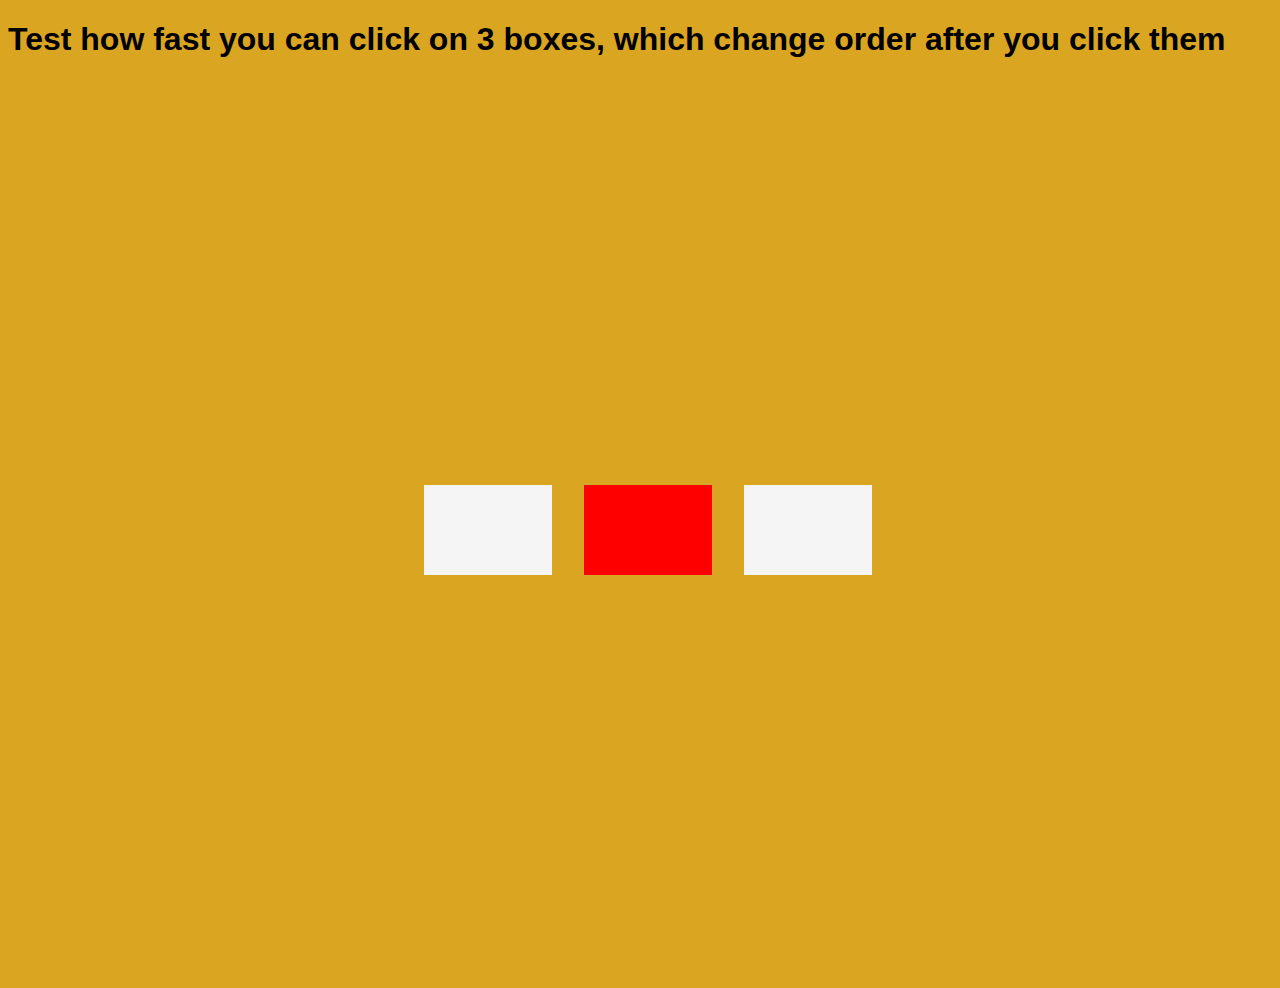
==== Speedgame/index.html @ 37116c09 "progress" ====
<!DOCTYPE html>
<html lang="en">
<head>
    <meta charset="UTF-8">
    <meta http-equiv="X-UA-Compatible" content="IE=edge">
    <meta name="viewport" content="width=device-width, initial-scale=1.0">
    <title>Document</title>
    <link rel="stylesheet" href="styles.css">
</head>
<body>

    <h1>Test how fast you can click on 3 boxes, which change order after you click them</h1>
    <div class="container">
        <div class="box1" id="box1" onclick="startgame(this.id)"></div>
        <div class="box2" id="box2" onclick="startgame(this.id)"></div>
        <div class="box3" id="box3" onclick="startgame(this.id)"></div>
    </div>




    <script>
        let box1 = document.getElementById("box1");
        let box2 = document.getElementById("box2");
        let box3 = document.getElementById("box3");
        let boxes = [box1, box2, box3];
        let randomBox = Math.floor(Math.random() * boxes.length);
        boxes[randomBox].style.backgroundColor = "red";
        let clicked = false;

        // setInterval for changing the color of the boxes

        function startgame(id) {
            if (clicked === false) {
                setInterval(() => {
                    boxes[randomBox].style.backgroundColor = "white";
                    randomBox = Math.floor(Math.random() * boxes.length);
                    boxes[randomBox].style.backgroundColor = "red";
                    console.log(id);
                }, 1000);
                clicked = true;
            }
        }

        
        setInterval(() => {
            box1.addEventListener("click", () => {
                if (boxes[randomBox] === box1) {
                    console.log("correct");
                    boxes[randomBox].style.backgroundColor = "white";
                    randomBox = Math.floor(Math.random() * boxes.length);
                    boxes[randomBox].style.backgroundColor = "red";
                } else {
                    console.log("wrong");
                }
            });
            
            box2.addEventListener("click", () => {
                if (boxes[randomBox] === box2) {
                    console.log("correct");
                    boxes[randomBox].style.backgroundColor = "white";
                    randomBox = Math.floor(Math.random() * boxes.length);
                    boxes[randomBox].style.backgroundColor = "red";
                } else {
                    console.log("wrong");
                }
            });
            
            box3.addEventListener("click", () => {
                if (boxes[randomBox] === box3) {
                    console.log("correct");
                    boxes[randomBox].style.backgroundColor = "white";
                    randomBox = Math.floor(Math.random() * boxes.length);
                    boxes[randomBox].style.backgroundColor = "red";
                } else {
                    console.log("wrong");
                }
            });
        }, 1000);

        




    </script>
</body>
</html>
---- Speedgame/styles.css ----
* {
    margin: 1;
    padding: 2;
    box-sizing: border-box;
}

body {
    font-family: 'Roboto', sans-serif;
    background-color: goldenrod;
}

.container {
    display: flex;
    flex-direction: row;
    justify-content: center;
    align-items: center;
    height: 100vh;
    width: 100vw;
}

.box1 {
    margin: 1rem;
    width: 10%;
    height: 10vh;
    display: flex;
    justify-content: center;
    align-items: center;
    background-color: whitesmoke;
}

.box2 {
    margin: 1rem;
    width: 10%;
    height: 10vh;
    display: flex;
    justify-content: center;
    align-items: center;
    background-color: whitesmoke;
}

.box3 {
    margin: 1rem;
    width: 10%;
    height: 10vh;
    display: flex;
    justify-content: center;
    align-items: center;
    background-color: whitesmoke;
}
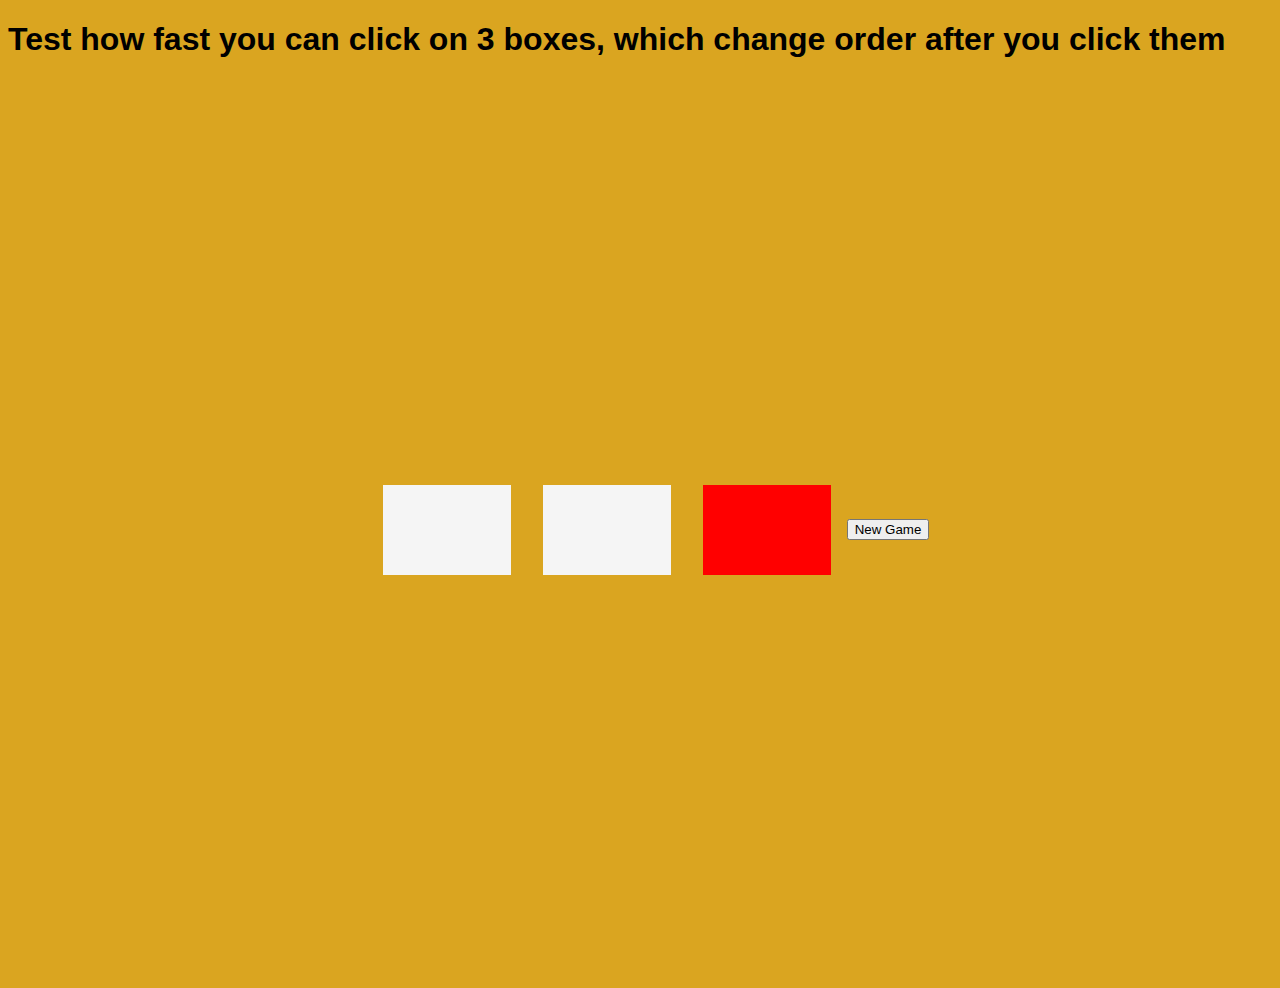
==== commit 3efd6730: "made button" ====
--- a/Speedgame/index.html
+++ b/Speedgame/index.html
@@ -14,6 +14,10 @@
         <div class="box1" id="box1" onclick="startgame(this.id)"></div>
         <div class="box2" id="box2" onclick="startgame(this.id)"></div>
         <div class="box3" id="box3" onclick="startgame(this.id)"></div>
+
+        <button type="reset">New Game
+            
+        </button>
     </div>
 
 
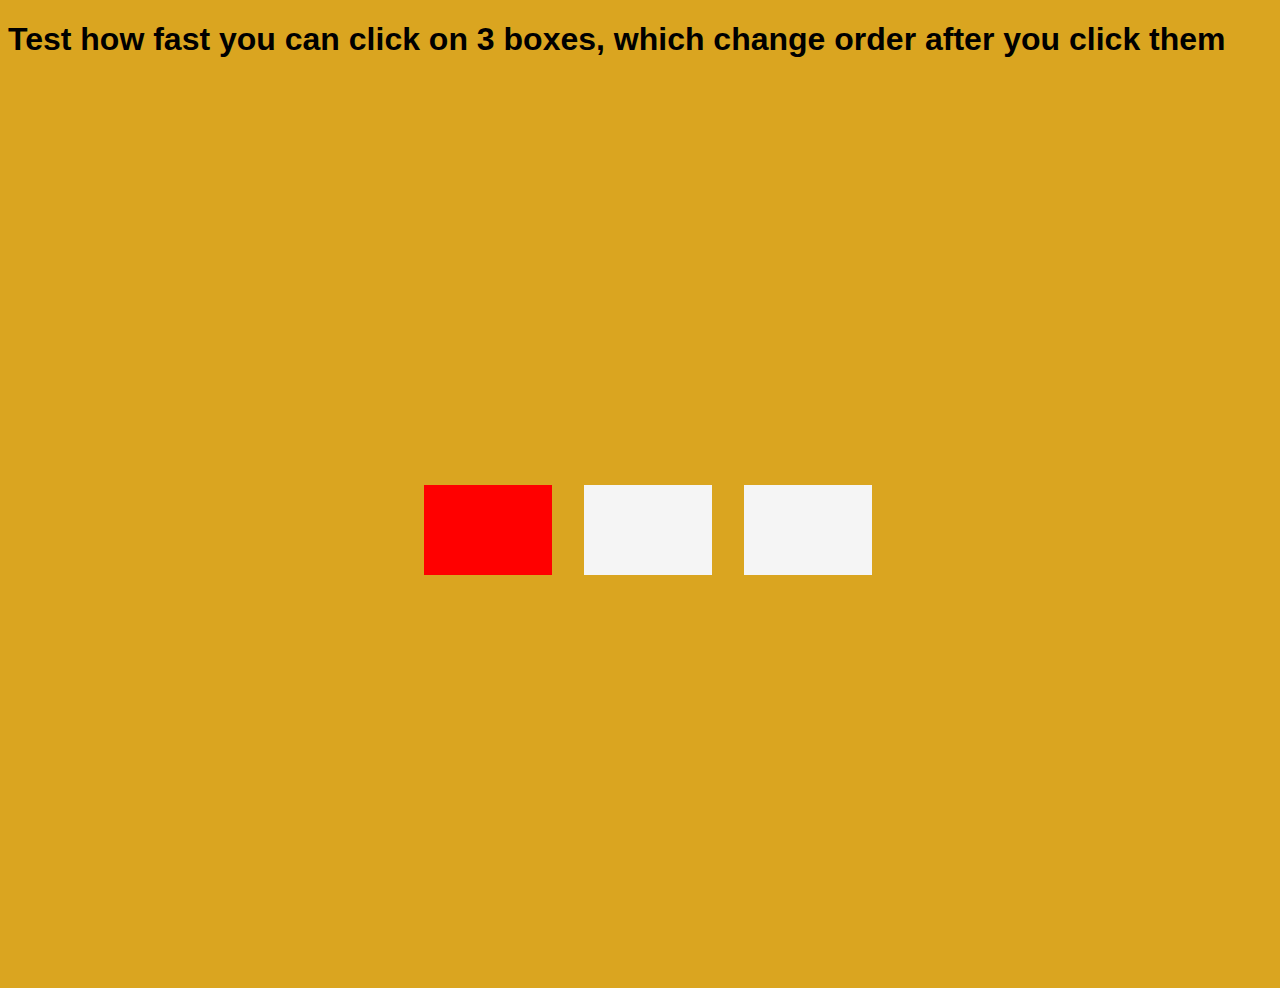
==== commit 009fe9f6: "Remove button for new game" ====
--- a/Speedgame/index.html
+++ b/Speedgame/index.html
@@ -14,10 +14,6 @@
         <div class="box1" id="box1" onclick="startgame(this.id)"></div>
         <div class="box2" id="box2" onclick="startgame(this.id)"></div>
         <div class="box3" id="box3" onclick="startgame(this.id)"></div>
-
-        <button type="reset">New Game
-            
-        </button>
     </div>
 
 
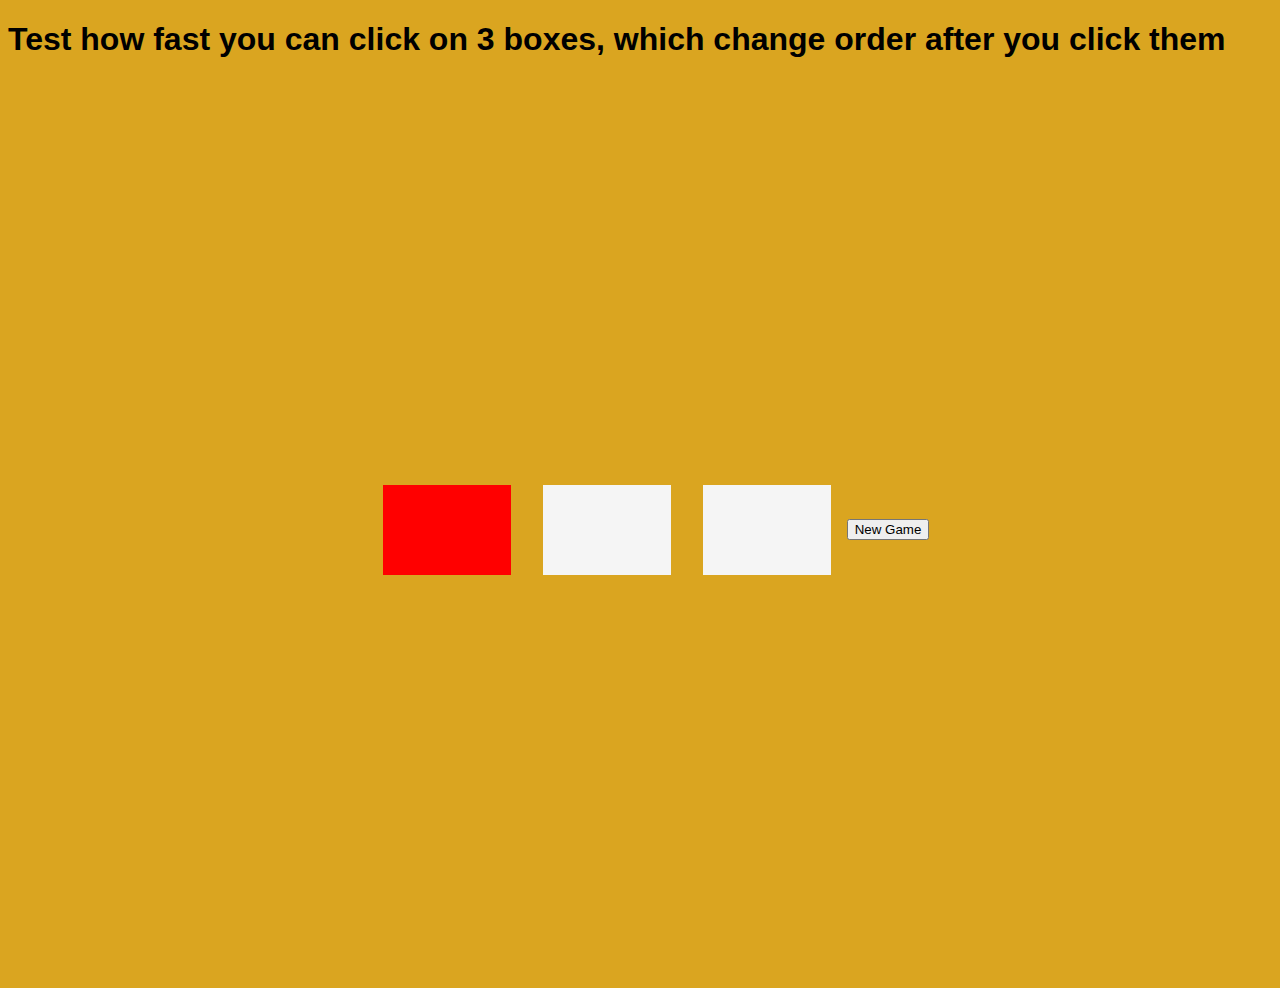
==== commit 50d5add1: "made button" ====
--- a/Speedgame/index.html
+++ b/Speedgame/index.html
@@ -14,6 +14,8 @@
         <div class="box1" id="box1" onclick="startgame(this.id)"></div>
         <div class="box2" id="box2" onclick="startgame(this.id)"></div>
         <div class="box3" id="box3" onclick="startgame(this.id)"></div>
+
+        <button onclick="newgame()">New Game</button>
     </div>
 
 
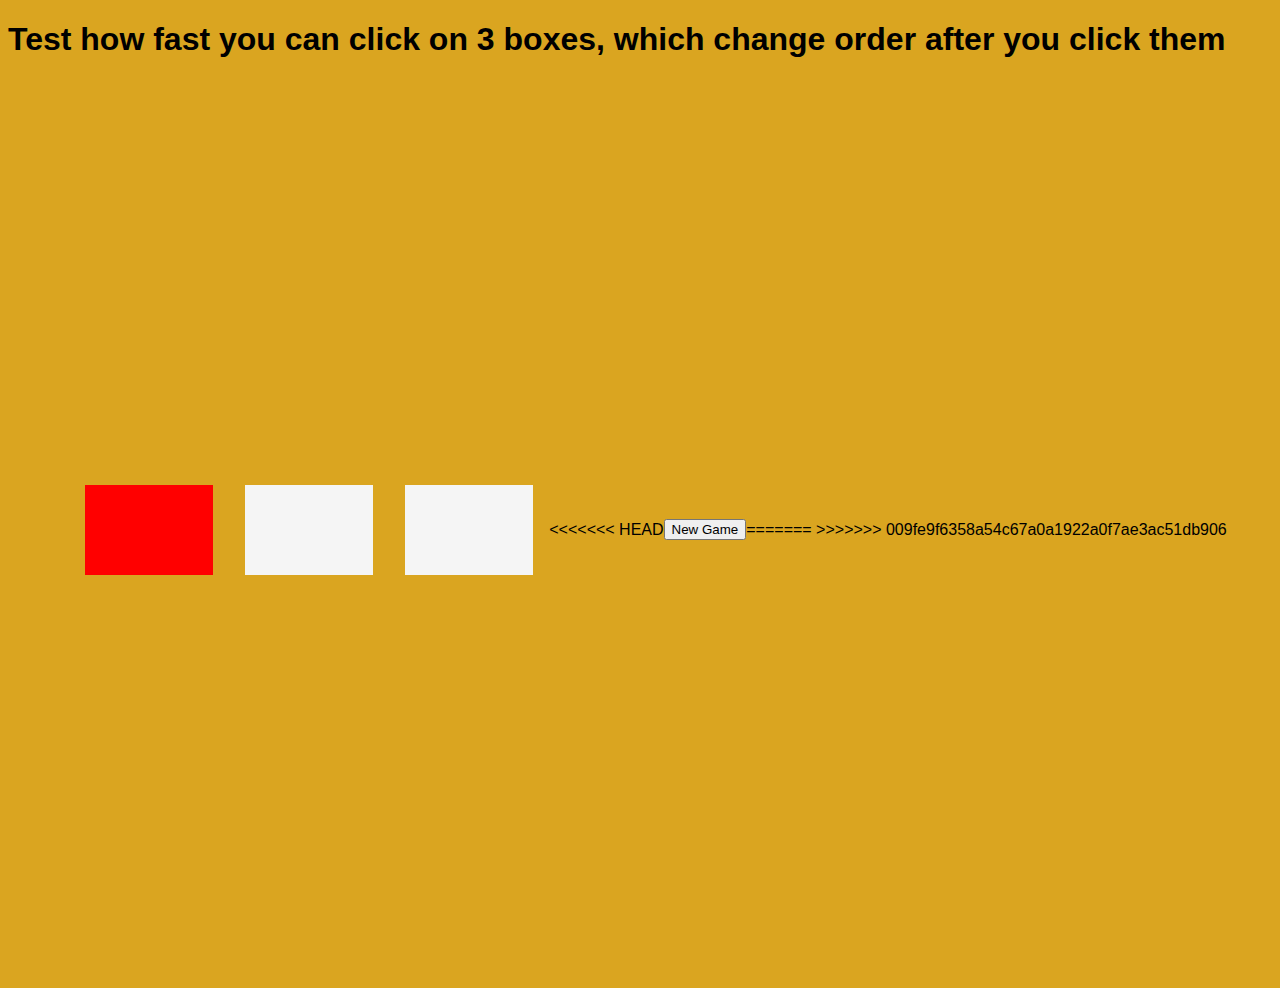
==== commit 9ea7080c: "made button" ====
--- a/Speedgame/index.html
+++ b/Speedgame/index.html
@@ -14,8 +14,11 @@
         <div class="box1" id="box1" onclick="startgame(this.id)"></div>
         <div class="box2" id="box2" onclick="startgame(this.id)"></div>
         <div class="box3" id="box3" onclick="startgame(this.id)"></div>
+<<<<<<< HEAD
 
         <button onclick="newgame()">New Game</button>
+=======
+>>>>>>> 009fe9f6358a54c67a0a1922a0f7ae3ac51db906
     </div>
 
 
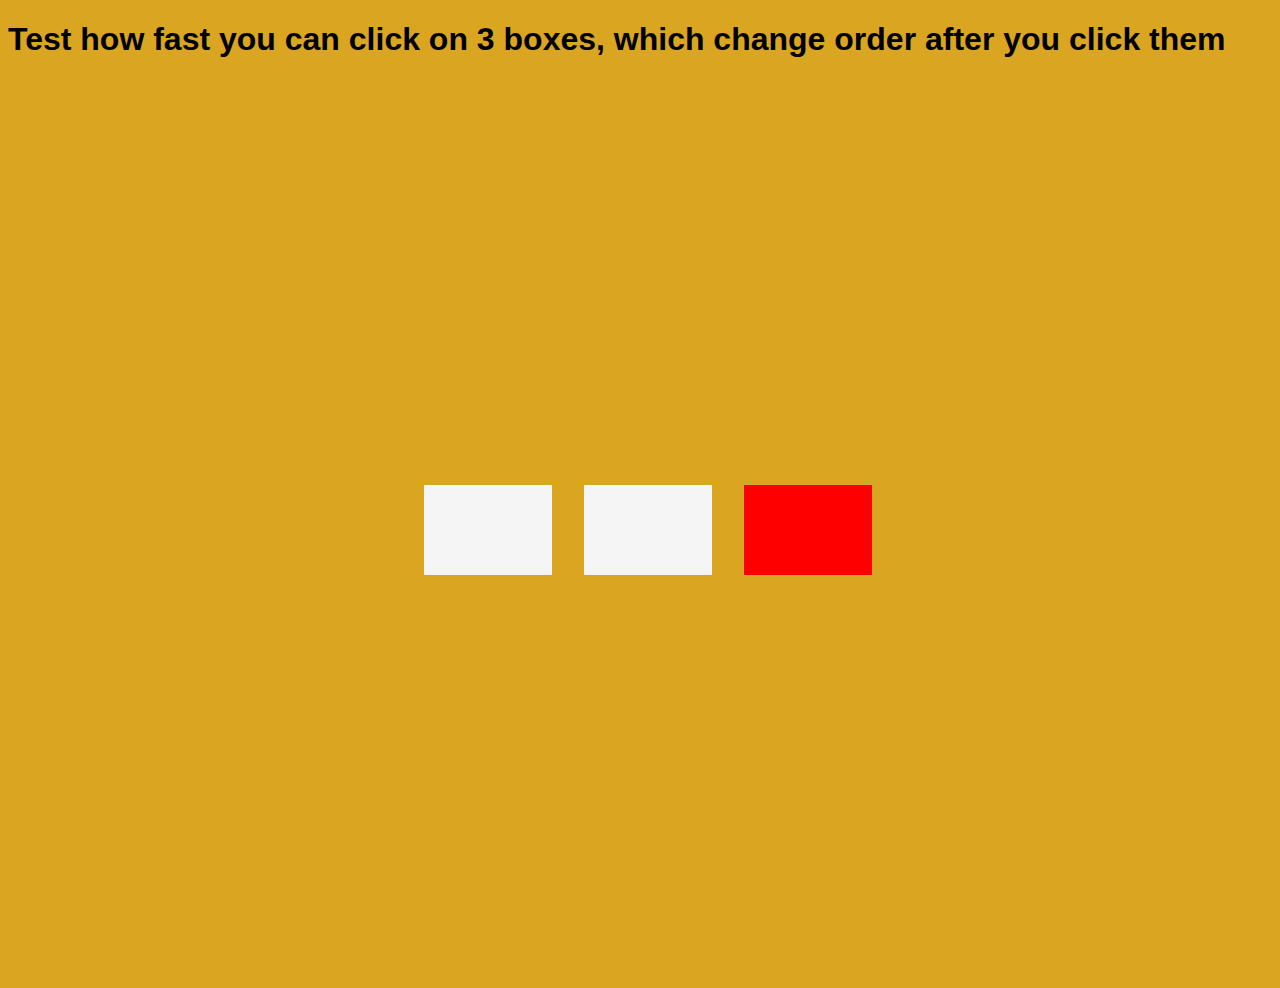
==== commit 3104507d: "Update index.html" ====
--- a/Speedgame/index.html
+++ b/Speedgame/index.html
@@ -14,11 +14,6 @@
         <div class="box1" id="box1" onclick="startgame(this.id)"></div>
         <div class="box2" id="box2" onclick="startgame(this.id)"></div>
         <div class="box3" id="box3" onclick="startgame(this.id)"></div>
-<<<<<<< HEAD
-
-        <button onclick="newgame()">New Game</button>
-=======
->>>>>>> 009fe9f6358a54c67a0a1922a0f7ae3ac51db906
     </div>
 
 
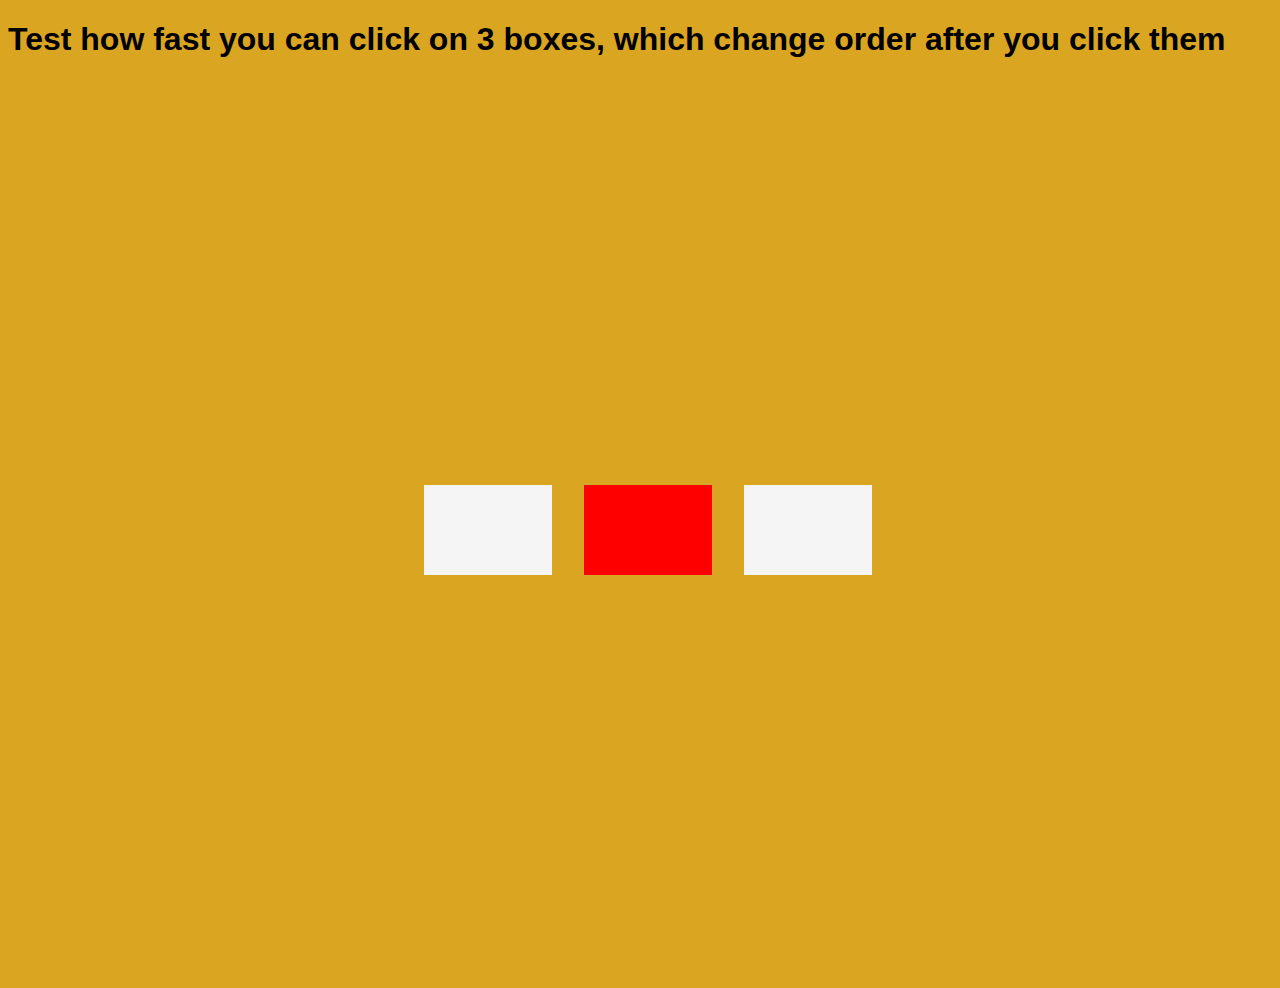
==== commit 9ea7fcbe: "progress" ====
--- a/Speedgame/index.html
+++ b/Speedgame/index.html
@@ -15,9 +15,6 @@
         <div class="box2" id="box2" onclick="startgame(this.id)"></div>
         <div class="box3" id="box3" onclick="startgame(this.id)"></div>
     </div>
-
-
-
 
     <script>
         let box1 = document.getElementById("box1");
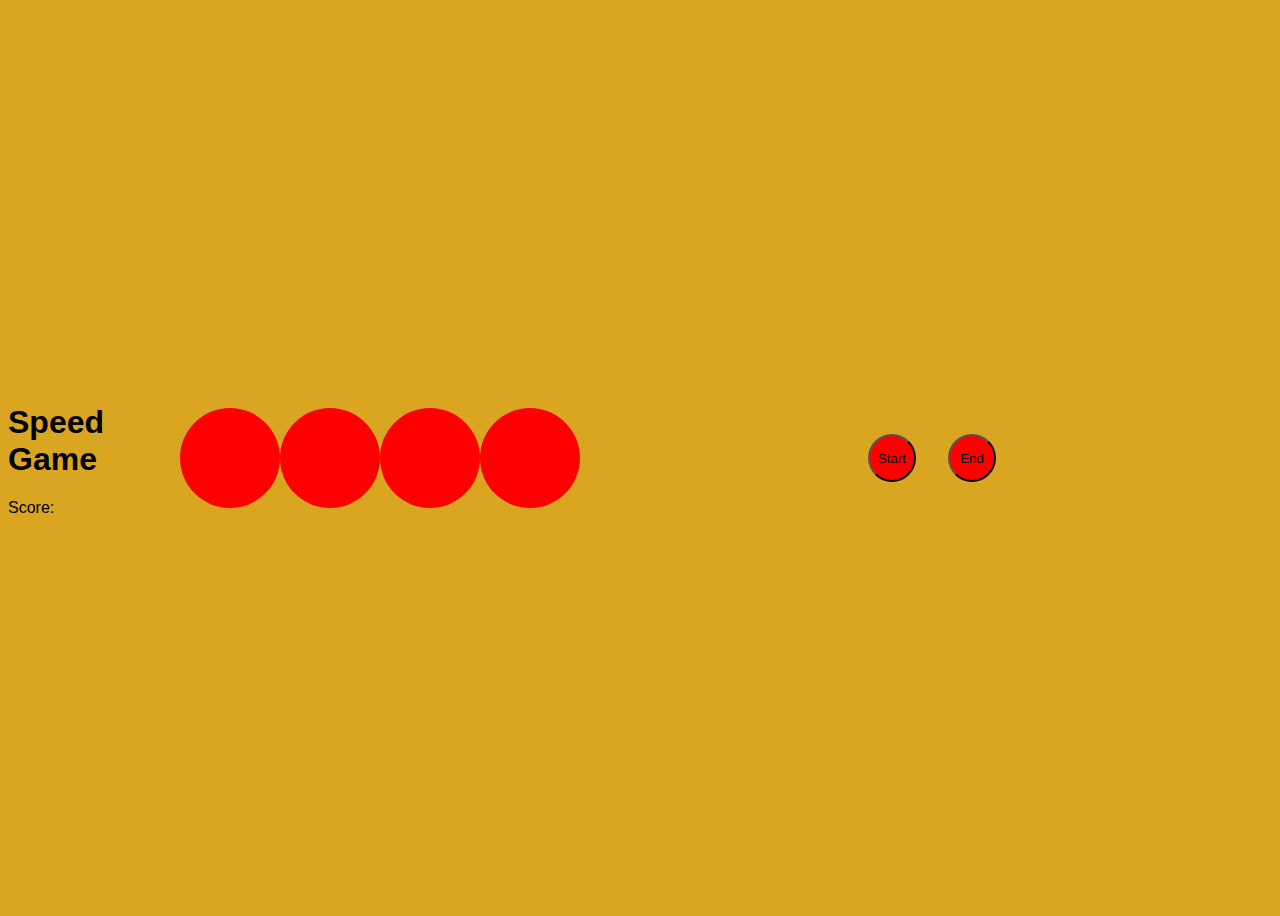
==== commit f34ea5d0: "progress in speed game" ====
--- a/Speedgame/index.html
+++ b/Speedgame/index.html
@@ -8,79 +8,30 @@
     <link rel="stylesheet" href="styles.css">
 </head>
 <body>
-
-    <h1>Test how fast you can click on 3 boxes, which change order after you click them</h1>
-    <div class="container">
-        <div class="box1" id="box1" onclick="startgame(this.id)"></div>
-        <div class="box2" id="box2" onclick="startgame(this.id)"></div>
-        <div class="box3" id="box3" onclick="startgame(this.id)"></div>
+    <div>
+        <h1>Speed Game</h1>
+        <p>Score:<span id="score"></span></p>
     </div>
 
-    <script>
-        let box1 = document.getElementById("box1");
-        let box2 = document.getElementById("box2");
-        let box3 = document.getElementById("box3");
-        let boxes = [box1, box2, box3];
-        let randomBox = Math.floor(Math.random() * boxes.length);
-        boxes[randomBox].style.backgroundColor = "red";
-        let clicked = false;
+    <div class="circles">
+        <div class="circle"></div>
+        <div class="circle"></div>
+        <div class="circle"></div>
+        <div class="circle"></div>
+    </div>
+    <div class="buttons">
+        <button id="start">Start</button>
+        <button id="end">End</button>
+    </div>
+    <div class="overlay">
+        <div class="modal">
+            <p>game over</p>
+            <p>your score was <span class="resultEnd"></span></p>
+            <button id="close">close</button>
+        </div>
+    </div>
 
-        // setInterval for changing the color of the boxes
-
-        function startgame(id) {
-            if (clicked === false) {
-                setInterval(() => {
-                    boxes[randomBox].style.backgroundColor = "white";
-                    randomBox = Math.floor(Math.random() * boxes.length);
-                    boxes[randomBox].style.backgroundColor = "red";
-                    console.log(id);
-                }, 1000);
-                clicked = true;
-            }
-        }
-
-        
-        setInterval(() => {
-            box1.addEventListener("click", () => {
-                if (boxes[randomBox] === box1) {
-                    console.log("correct");
-                    boxes[randomBox].style.backgroundColor = "white";
-                    randomBox = Math.floor(Math.random() * boxes.length);
-                    boxes[randomBox].style.backgroundColor = "red";
-                } else {
-                    console.log("wrong");
-                }
-            });
-            
-            box2.addEventListener("click", () => {
-                if (boxes[randomBox] === box2) {
-                    console.log("correct");
-                    boxes[randomBox].style.backgroundColor = "white";
-                    randomBox = Math.floor(Math.random() * boxes.length);
-                    boxes[randomBox].style.backgroundColor = "red";
-                } else {
-                    console.log("wrong");
-                }
-            });
-            
-            box3.addEventListener("click", () => {
-                if (boxes[randomBox] === box3) {
-                    console.log("correct");
-                    boxes[randomBox].style.backgroundColor = "white";
-                    randomBox = Math.floor(Math.random() * boxes.length);
-                    boxes[randomBox].style.backgroundColor = "red";
-                } else {
-                    console.log("wrong");
-                }
-            });
-        }, 1000);
-
-        
-
-
-
-
-    </script>
+    <script src="main.js"></script>
 </body>
 </html>
 
--- a/Speedgame/styles.css
+++ b/Speedgame/styles.css
@@ -7,6 +7,12 @@
 body {
     font-family: 'Roboto', sans-serif;
     background-color: goldenrod;
+    display: flex;
+    justify-content: center;
+    align-items: center;
+    height: 100vh;
+    max-width: 1200px;
+
 }
 
 .container {
@@ -18,32 +24,75 @@
     width: 100vw;
 }
 
-.box1 {
+.circles {
+    display: flex;
+    flex-direction: row;
+    justify-content: center;
+    align-items: center;
+    height: 100vh;
+    width: 100vw;
+}
+
+.circle {
+    width: 100px;
+    height: 100px;
+    border-radius: 50%;
+    background-color: red;
+    pointer-events: none;
+}
+
+.buttons {
+    display: flex;
+    flex-direction: row;
+    justify-content: center;
+    align-items: center;
+    height: 100vh;
+    width: 100vw;
+}
+
+button {
+    width: 3rem;
+    height: 3rem;
+    border-radius: 50%;
+    background-color: red;
     margin: 1rem;
-    width: 10%;
-    height: 10vh;
+}
+
+.modal {
+    background-color: aliceblue;
+    border-radius: 10px;
+    position: relative;
+    color: black;
+}
+
+.modal button {
+    position: absolute;
+    top: 0;
+    right: 0;
+    margin: 0;
+    /* background-color: transparent; */
+}
+
+.overlay {
+    background-color: rgba(0, 0, 0, 0.5);
+    position: fixed;
+    top: 0;
+    left: 0;
+    width: 100vw;
+    height: 100vh;
     display: flex;
     justify-content: center;
     align-items: center;
-    background-color: whitesmoke;
+    visibility: hidden;
 }
 
-.box2 {
-    margin: 1rem;
-    width: 10%;
-    height: 10vh;
-    display: flex;
-    justify-content: center;
-    align-items: center;
-    background-color: whitesmoke;
+.circle.active {
+    background-color: green;
+    background-image: url('./download.jpeg');
+    background-size: cover;
+
 }
 
-.box3 {
-    margin: 1rem;
-    width: 10%;
-    height: 10vh;
-    display: flex;
-    justify-content: center;
-    align-items: center;
-    background-color: whitesmoke;
+.hidden {
+    visibility: hidden;
 }